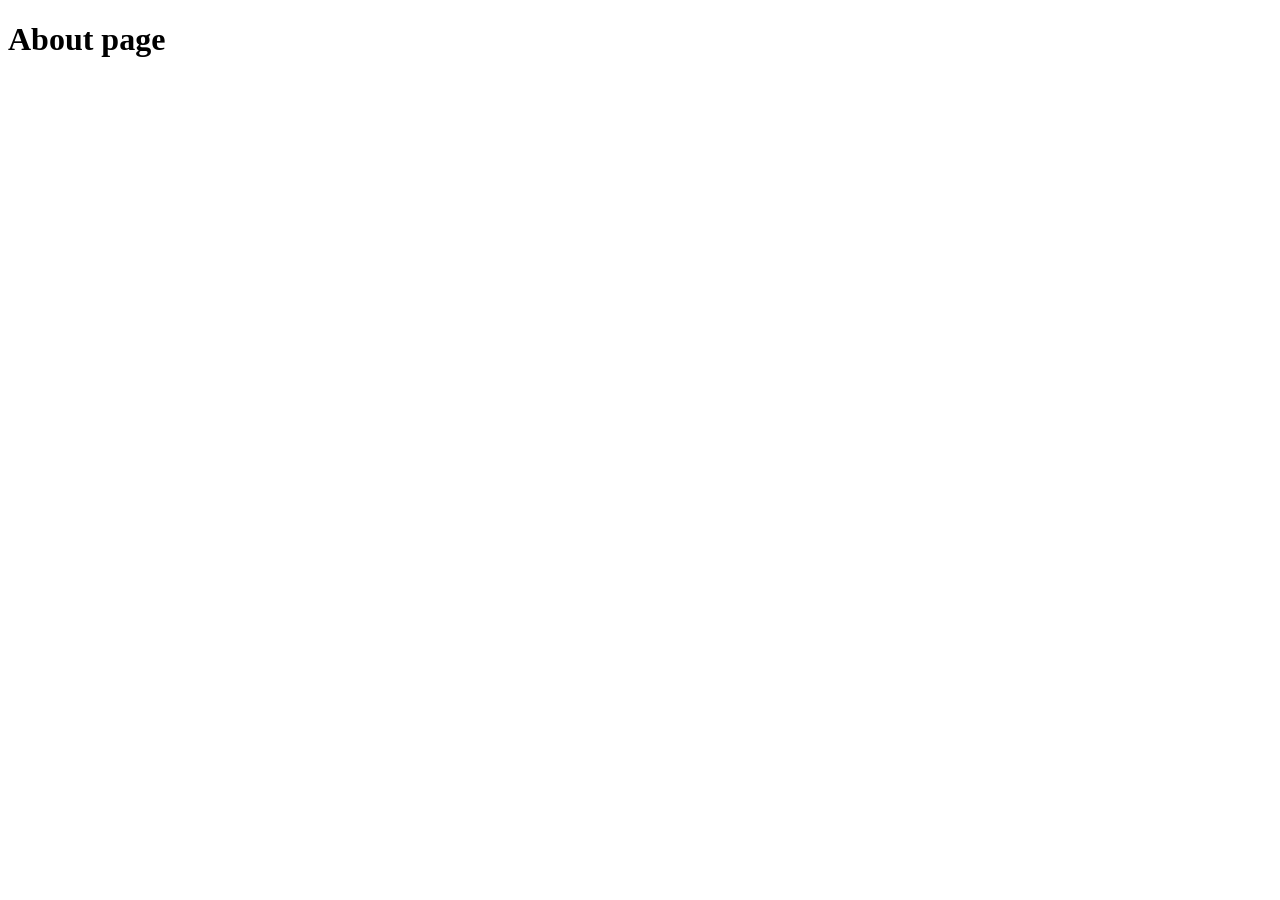
==== about.html @ 62ffa3ee "frist intial comit" ====
<!DOCTYPE html>
<html lang="en">
<head>
    <meta charset="UTF-8">
    <meta name="viewport" content="width=device-width, initial-scale=1.0">
    <title>About</title>
</head>
<body>
    <h1>About page</h1>
</body>
</html>
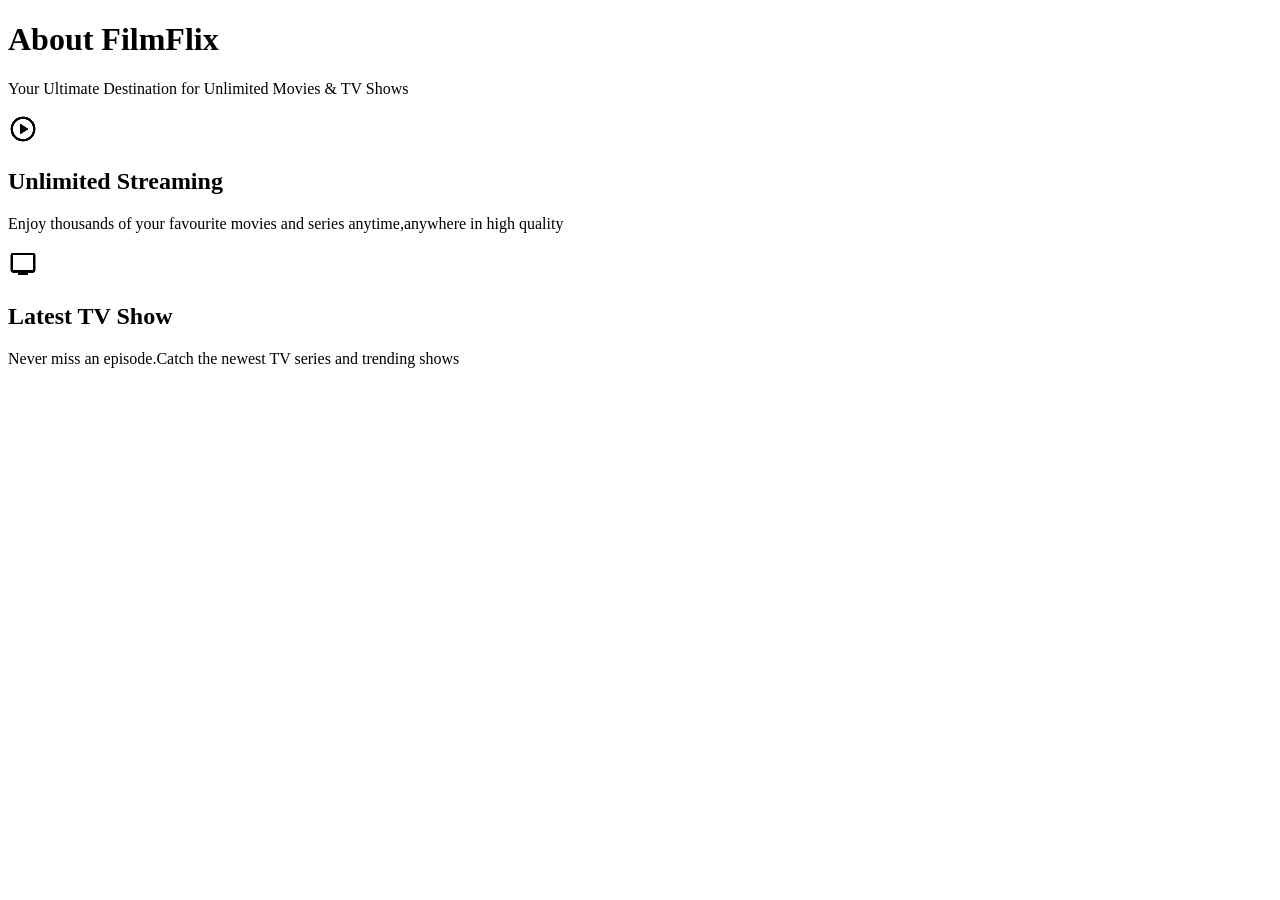
==== commit 864ba881: "add icon" ====
--- a/about.html
+++ b/about.html
@@ -1,11 +1,26 @@
 <!DOCTYPE html>
 <html lang="en">
+
 <head>
     <meta charset="UTF-8">
     <meta name="viewport" content="width=device-width, initial-scale=1.0">
-    <title>About</title>
+    <title>about page</title>
 </head>
+
 <body>
-    <h1>About page</h1>
+
+    <h1>About FilmFlix</h1>
+    <div>
+    <p>Your Ultimate Destination for Unlimited Movies & TV Shows</p>
+    <img src="assets\icon\play_circle_30dp_000000_FILL0_wght400_GRAD0_opsz24.png" alt="play icon">
+    <h2>Unlimited Streaming</h2>
+    <p>Enjoy thousands of your favourite movies and series anytime,anywhere in high quality</p>
+</div>
+    <img src="assets\icon\tv_30dp_000000_FILL0_wght400_GRAD0_opsz24.png" alt="tv icon">
+    <h2>Latest TV Show</h2>
+    <p>Never miss an episode.Catch the newest TV series and trending shows</p>
+
+
 </body>
+
 </html>
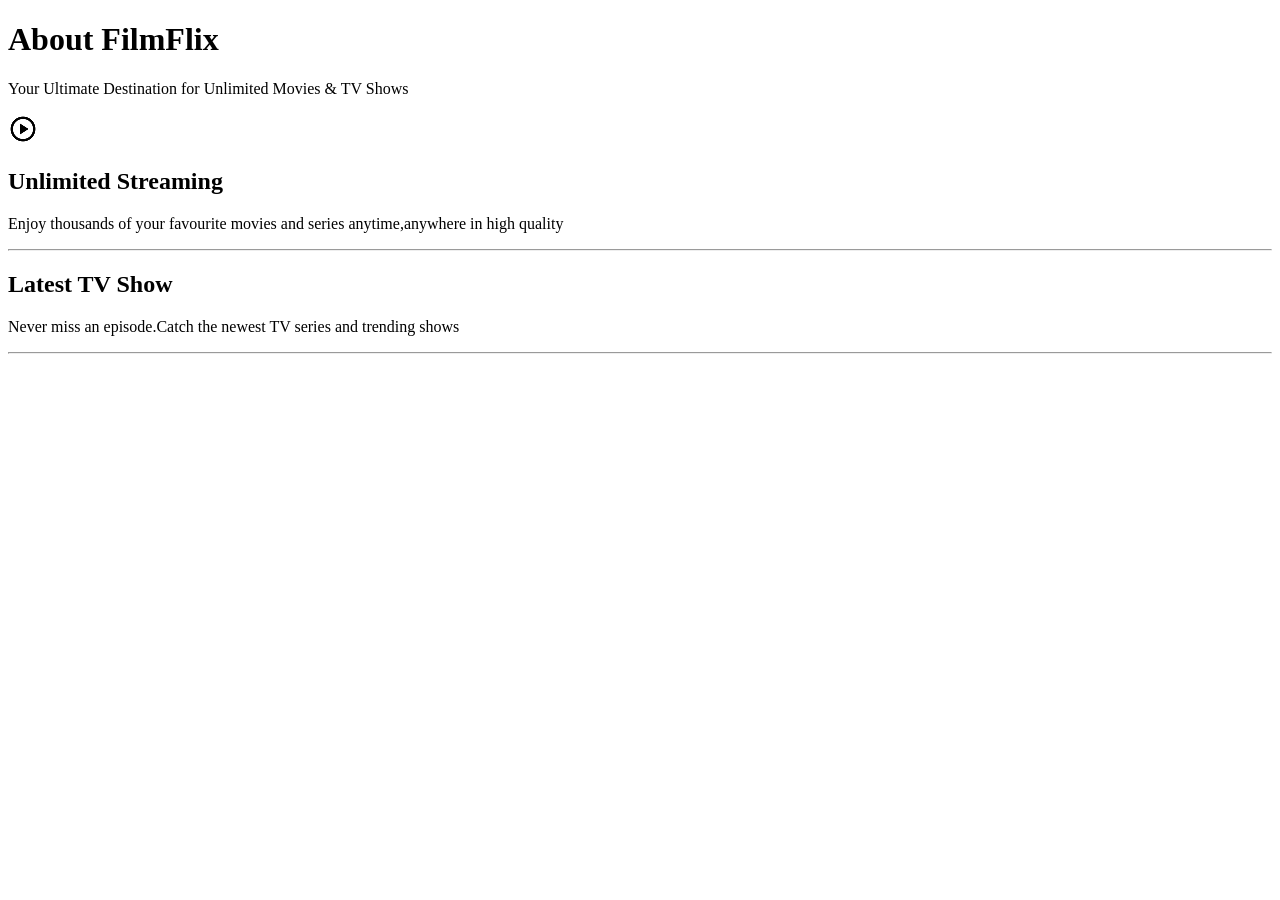
==== commit a1758a8e: "card define" ====
--- a/about.html
+++ b/about.html
@@ -5,20 +5,28 @@
     <meta charset="UTF-8">
     <meta name="viewport" content="width=device-width, initial-scale=1.0">
     <title>about page</title>
+    <link rel="stylesheet" href="assets/about.css">
 </head>
 
 <body>
 
     <h1>About FilmFlix</h1>
-    <div>
+
     <p>Your Ultimate Destination for Unlimited Movies & TV Shows</p>
-    <img src="assets\icon\play_circle_30dp_000000_FILL0_wght400_GRAD0_opsz24.png" alt="play icon">
-    <h2>Unlimited Streaming</h2>
-    <p>Enjoy thousands of your favourite movies and series anytime,anywhere in high quality</p>
-</div>
-    <img src="assets\icon\tv_30dp_000000_FILL0_wght400_GRAD0_opsz24.png" alt="tv icon">
-    <h2>Latest TV Show</h2>
-    <p>Never miss an episode.Catch the newest TV series and trending shows</p>
+    <div class="main_class">
+        <div class="card">
+            <img src="assets\icon\play_circle_30dp_000000_FILL0_wght400_GRAD0_opsz24.png" alt="play icon">
+            <h2>Unlimited Streaming</h2>
+            <p>Enjoy thousands of your favourite movies and series anytime,anywhere in high quality</p>
+        </div>
+        <hr>
+        <div class="card" <img src="assets\icon\tv_30dp_000000_FILL0_wght400_GRAD0_opsz24.png" alt="tv icon">
+            <h2>Latest TV Show</h2>
+            <p>Never miss an episode.Catch the newest TV series and trending shows</p>
+        </div>
+        <hr>
+
+    </div>
 
 
 </body>
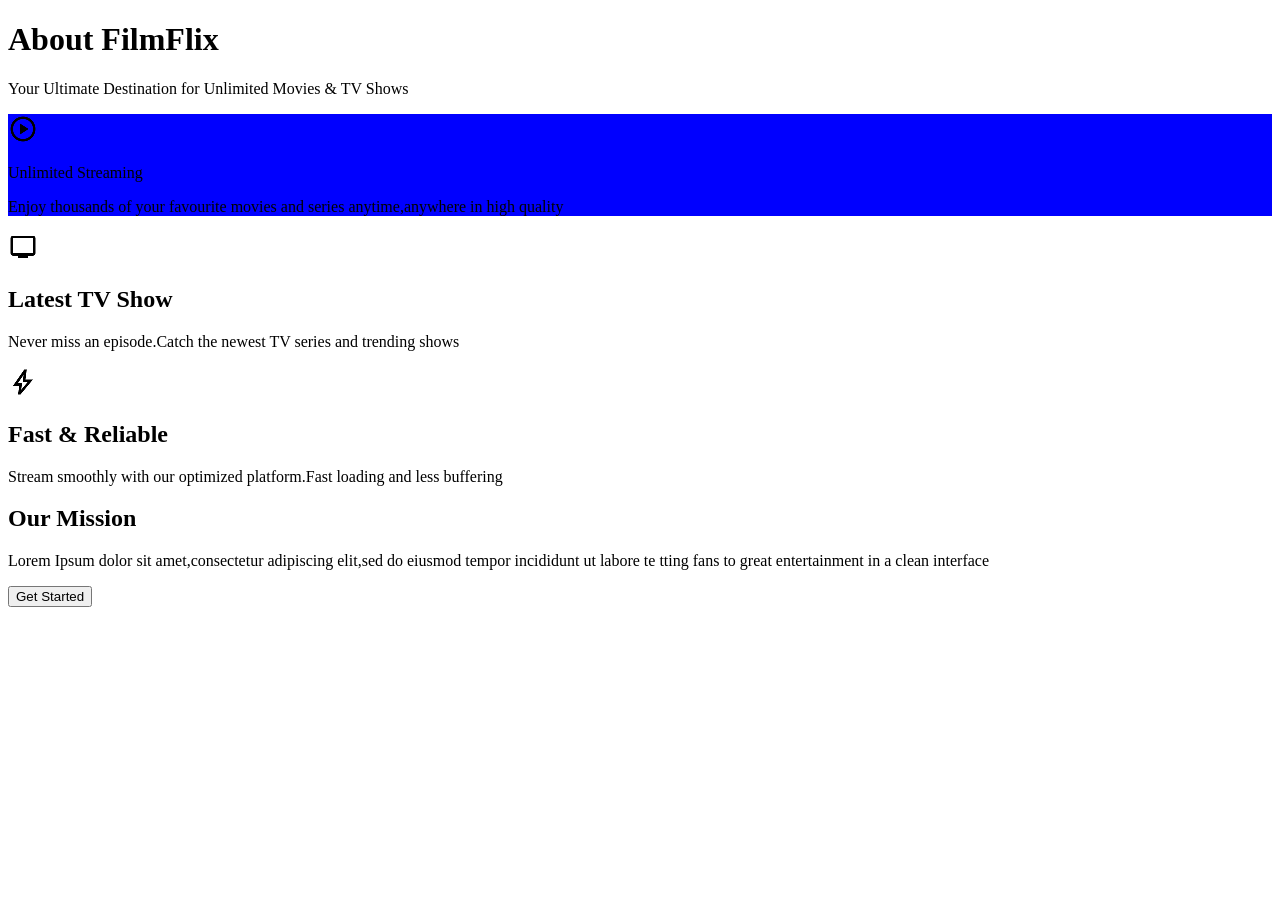
==== commit 671348ba: "add div class" ====
--- a/about.html
+++ b/about.html
@@ -13,20 +13,33 @@
     <h1>About FilmFlix</h1>
 
     <p>Your Ultimate Destination for Unlimited Movies & TV Shows</p>
-    <div class="main_class">
+    <div class="main_card_1">
         <div class="card">
             <img src="assets\icon\play_circle_30dp_000000_FILL0_wght400_GRAD0_opsz24.png" alt="play icon">
-            <h2>Unlimited Streaming</h2>
+            <p>Unlimited Streaming</p>
             <p>Enjoy thousands of your favourite movies and series anytime,anywhere in high quality</p>
         </div>
-        <hr>
-        <div class="card" <img src="assets\icon\tv_30dp_000000_FILL0_wght400_GRAD0_opsz24.png" alt="tv icon">
+
+        <div class="card_2">
+            <img src="assets\icon\tv_30dp_000000_FILL0_wght400_GRAD0_opsz24.png" alt="tv icon">
             <h2>Latest TV Show</h2>
             <p>Never miss an episode.Catch the newest TV series and trending shows</p>
         </div>
-        <hr>
+
+        <div>
+            <img src="assets\icon\bolt_30dp_000000_FILL0_wght400_GRAD0_opsz24.png" alt="bolt icon">
+            <h2>Fast & Reliable</h2>
+            <p>Stream smoothly with our optimized platform.Fast loading and less buffering</p>
+        </div>
 
     </div>
+
+    <h2>Our Mission</h2>
+    <p>Lorem Ipsum dolor sit amet,consectetur adipiscing elit,sed do eiusmod tempor incididunt ut labore te tting fans
+        to great entertainment in a clean interface</p>
+
+    <button>Get Started</button>
+
 
 
 </body>
--- a/assets/about.css
+++ b/assets/about.css
@@ -0,0 +1,6 @@
+.main_card{
+    background-color: aqua;
+}
+.card{
+    background-color: blue;
+}
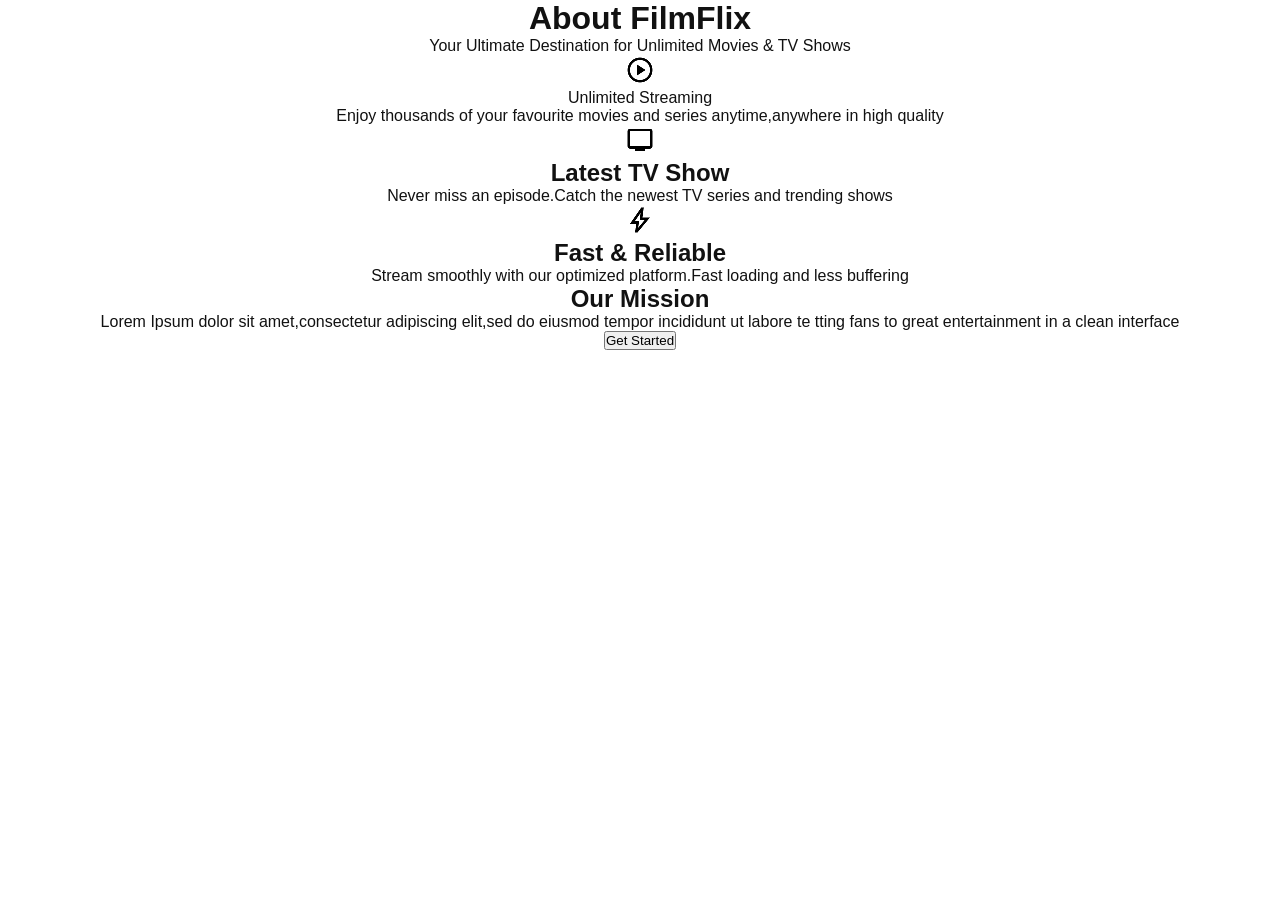
==== commit c3d27423: "add body" ====
--- a/about.html
+++ b/about.html
@@ -6,13 +6,16 @@
     <meta name="viewport" content="width=device-width, initial-scale=1.0">
     <title>about page</title>
     <link rel="stylesheet" href="assets/about.css">
+
 </head>
 
 <body>
-
-    <h1>About FilmFlix</h1>
-
+    <header>
+        <h1>About FilmFlix</h1>
+    </header>
+<center>
     <p>Your Ultimate Destination for Unlimited Movies & TV Shows</p>
+    </center>
     <div class="main_card_1">
         <div class="card">
             <img src="assets\icon\play_circle_30dp_000000_FILL0_wght400_GRAD0_opsz24.png" alt="play icon">
--- a/assets/about.css
+++ b/assets/about.css
@@ -1,6 +1,12 @@
-.main_card{
-    background-color: aqua;
+
+* {
+    margin: 0;
+    padding: 0;
+    box-sizing: border-box;
+    font-family: 'Segoe UI', Tahoma, Geneva, Verdana, sans-serif;
 }
-.card{
-    background-color: blue;
-}+body {
+    background-color: #ffffff; 
+    color: #111111;            
+    text-align: center;        
+}
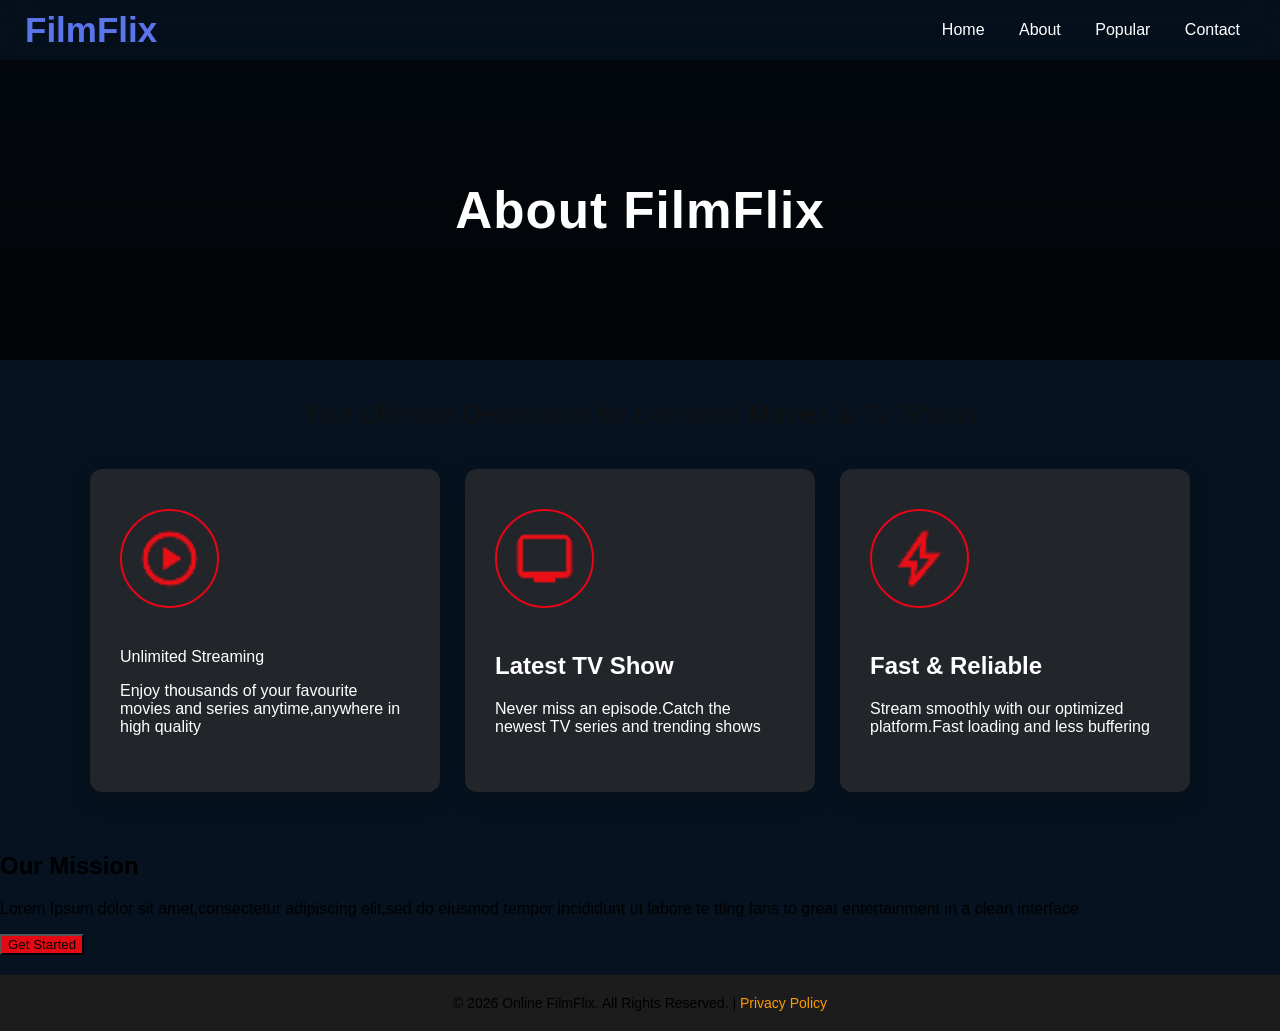
==== commit 4e69b286: "full code replace" ====
--- a/about.html
+++ b/about.html
@@ -10,6 +10,18 @@
 </head>
 
 <body>
+<!--nav section-->
+   <nav id="navc">
+    <h1 id="tit">FilmFlix</h1>
+
+    <div class="edit">
+        <a href="home.html">Home</a>
+        <a href="about.html">About</a>
+        <a href="#">Popular</a>
+        <a href="contact.html">Contact</a>
+    </div>
+</nav>
+
     <header>
         <h1>About FilmFlix</h1>
     </header>
@@ -41,9 +53,15 @@
     <p>Lorem Ipsum dolor sit amet,consectetur adipiscing elit,sed do eiusmod tempor incididunt ut labore te tting fans
         to great entertainment in a clean interface</p>
 
-    <button>Get Started</button>
+        <button>Get Started</button>
+        
 
-
+<!--footer section-->
+    <section id="footer">
+        <footer>
+            <p>&copy; 2026 Online FilmFlix. All Rights Reserved. | <a href="">Privacy Policy</a></p>
+        </footer>
+    </section>
 
 </body>
 
--- a/assets/about.css
+++ b/assets/about.css
@@ -1,12 +1,129 @@
+body {
+    margin: 0;
+    font-family: Arial, sans-serif;
+    background: #06121F;
+}
 
-* {
+#navc{
+    display: flex;
+    align-items: center;
+    justify-content: space-between;
+    padding: 10px 25px;
+    position: sticky;
+    top: 0;
+    background: rgba(0,0,0,.08);
+    backdrop-filter: blur(15px);
+}
+
+#tit{
     margin: 0;
-    padding: 0;
-    box-sizing: border-box;
-    font-family: 'Segoe UI', Tahoma, Geneva, Verdana, sans-serif;
+    color: #5a75e8;
+    font-size: 35px;
 }
-body {
-    background-color: #ffffff; 
-    color: #111111;            
-    text-align: center;        
+
+nav{
+    display: flex;
+    gap: 35px;
+    margin: 0;
 }
+
+nav a{
+    color: #fff;
+    text-decoration: none;
+    font-size: 16px;
+    margin: 0 15px
+    
+}
+
+nav a:hover{
+    color: #5a75e8;
+}
+
+.edit{
+    margin: 0;
+}
+
+/*main css*/
+header {
+    background-image: linear-gradient(rgba(0, 0, 0, 0.6), rgba(0, 0, 0, 0.8)), url('https://png.pngtree.com/thumb_back/fh260/background/20230706/pngtree-solitary-cinema-seat-placed-on-a-red-carpet-symbolizing-the-purchase-image_3788652.jpg');
+    background-size: cover;
+    background-position: center 35%;
+    height: 300px;
+    display: flex;
+    justify-content: center;
+    align-items: center;
+}
+header h1 {
+    font-size: 3.2rem;
+    font-weight: 700;
+    color: #ffffff; 
+    letter-spacing: 1px;
+}
+
+center p {
+    font-size: 1.6rem;
+    font-weight: 500;
+    color: #111111;
+    margin: 40px 0;
+}
+.main_card_1 {
+    max-width: 1100px;
+    margin: 0 auto 60px auto;
+    display: flex;
+    justify-content: center;
+    gap: 25px;
+    padding: 0 20px;
+    }
+    .main_card_1 > div {
+    background-color: #22252a; 
+    color: #ffffff;            
+    padding: 40px 30px;
+    border-radius: 12px;
+    flex: 1;
+    min-width: 280px;
+    max-width: 340px;
+    box-shadow: 0 8px 24px rgba(0, 0, 0, 0.15);
+    transition: transform 0.3s ease, box-shadow 0.3s ease;
+}
+.main_card_1 > div:hover {
+    transform: translateY(-5px);
+    box-shadow: 0 12px 30px rgba(229, 9, 20, 0.25); 
+}
+.main_card_1 img {
+    width: 65px;
+    height: 65px;
+    border: 2px solid #e50914; 
+    border-radius: 50%;        
+    padding: 15px;             
+    margin-bottom: 20px;
+    object-fit: contain;
+    
+    
+    filter: invert(15%) sepia(95%) saturate(6932%) hue-rotate(354deg) brightness(93%) contrast(96%);
+}
+button{
+    background-color: #e50914;
+}
+/*foter style*/
+footer {
+    background-color: #1c1c1c;
+    text-align: center;
+    padding: 20px;
+    margin-top: 20px;
+
+}
+
+footer p {
+    margin: 0;
+    font-size: 14px;
+}
+
+footer a {
+    color: #ff9900;
+    text-decoration: none;
+}
+
+.movies-grid {
+    display: grid;
+    gap: 20px;
+}
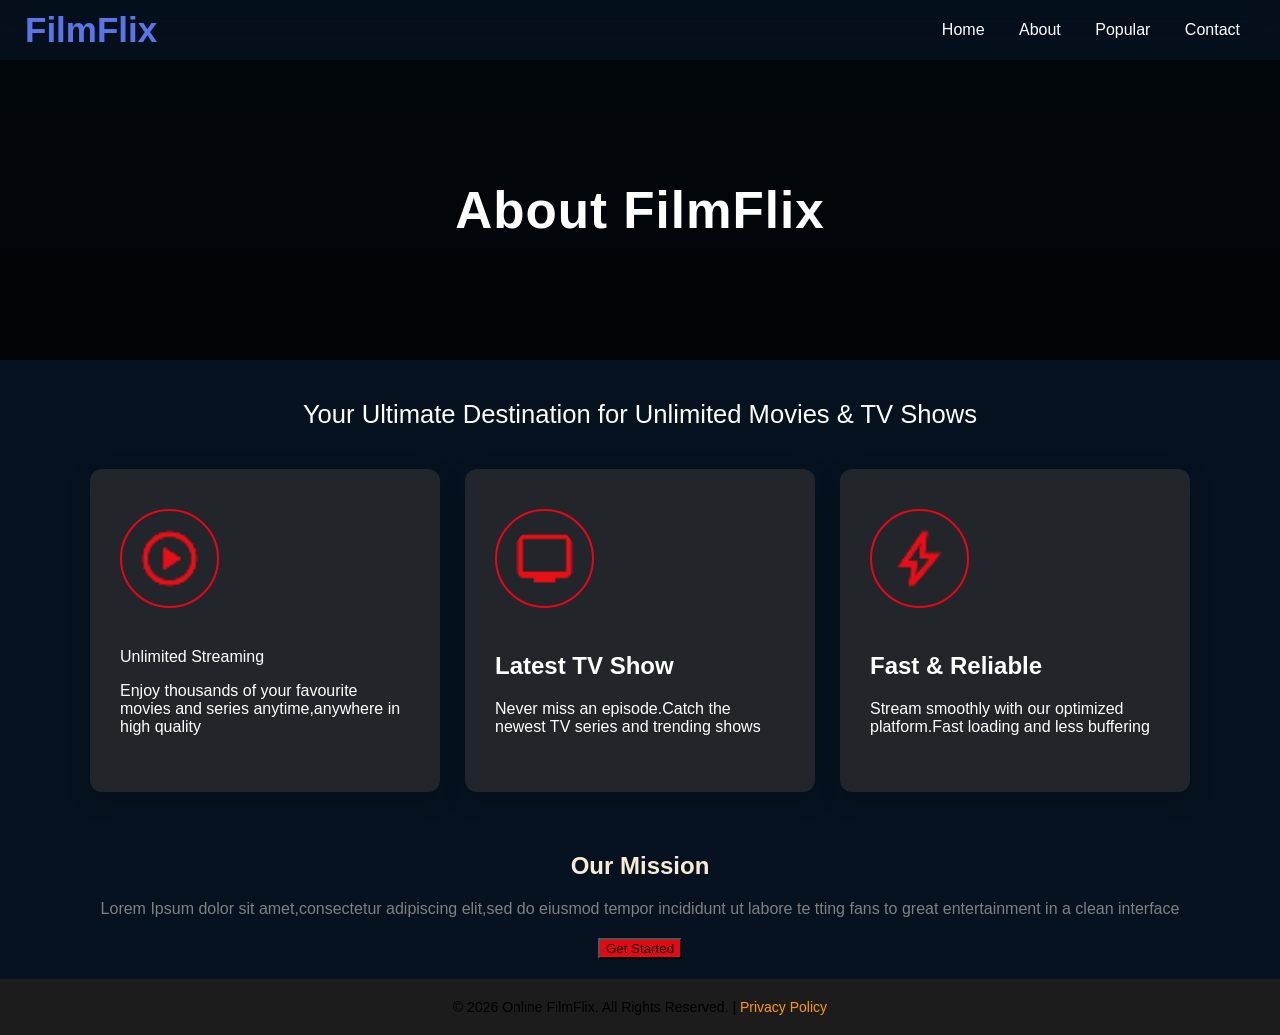
==== commit 80ac4eab: "code chage update" ====
--- a/about.html
+++ b/about.html
@@ -49,8 +49,8 @@
 
     </div>
 
-    <h2>Our Mission</h2>
-    <p>Lorem Ipsum dolor sit amet,consectetur adipiscing elit,sed do eiusmod tempor incididunt ut labore te tting fans
+    <h2 id="miss">Our Mission</h2>
+    <p id="lorem">Lorem Ipsum dolor sit amet,consectetur adipiscing elit,sed do eiusmod tempor incididunt ut labore te tting fans
         to great entertainment in a clean interface</p>
 
         <button>Get Started</button>
--- a/assets/about.css
+++ b/assets/about.css
@@ -63,7 +63,7 @@
 center p {
     font-size: 1.6rem;
     font-weight: 500;
-    color: #111111;
+    color: #ffffff;
     margin: 40px 0;
 }
 .main_card_1 {
@@ -101,8 +101,18 @@
     
     filter: invert(15%) sepia(95%) saturate(6932%) hue-rotate(354deg) brightness(93%) contrast(96%);
 }
+#miss{
+    color: antiquewhite;
+    text-align: center;
+}
+#lorem{
+    color: grey;
+    text-align: center;
+}
 button{
     background-color: #e50914;
+    display: block;
+    margin: 20px auto;
 }
 /*foter style*/
 footer {
